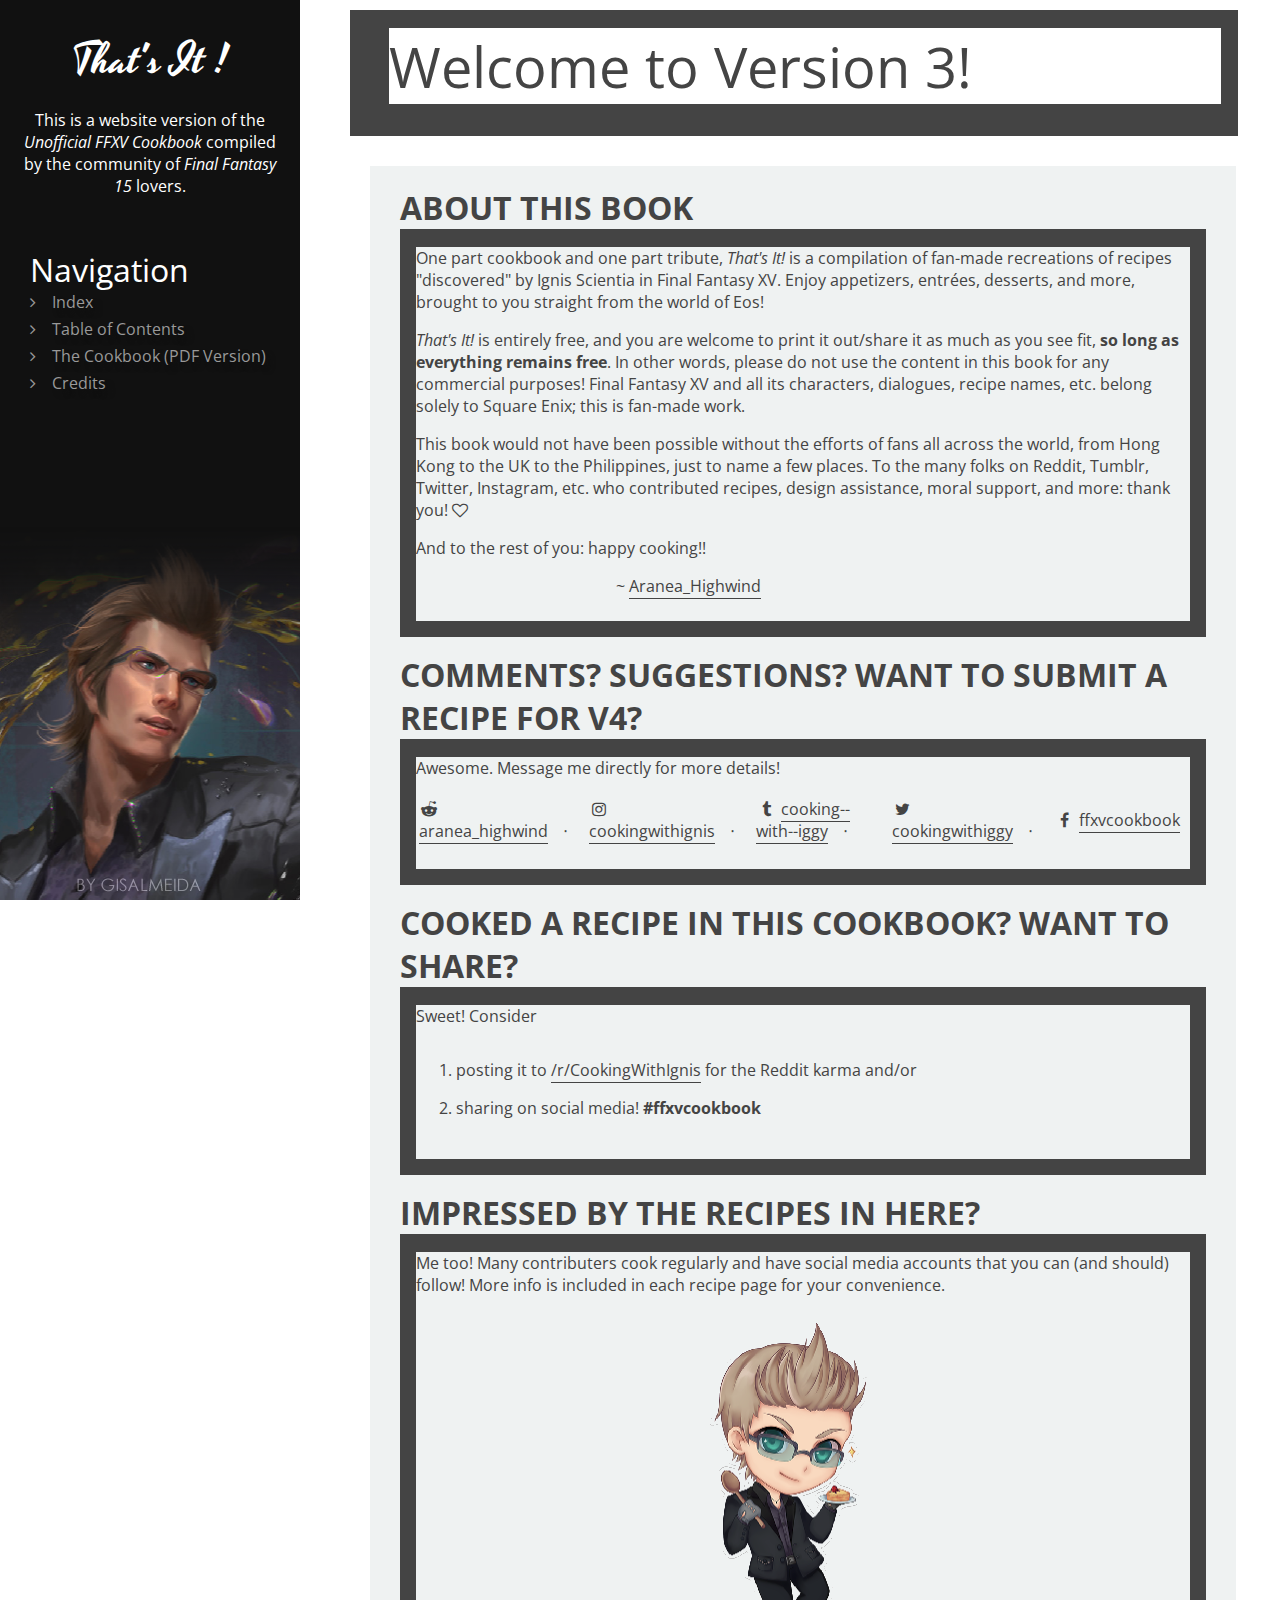
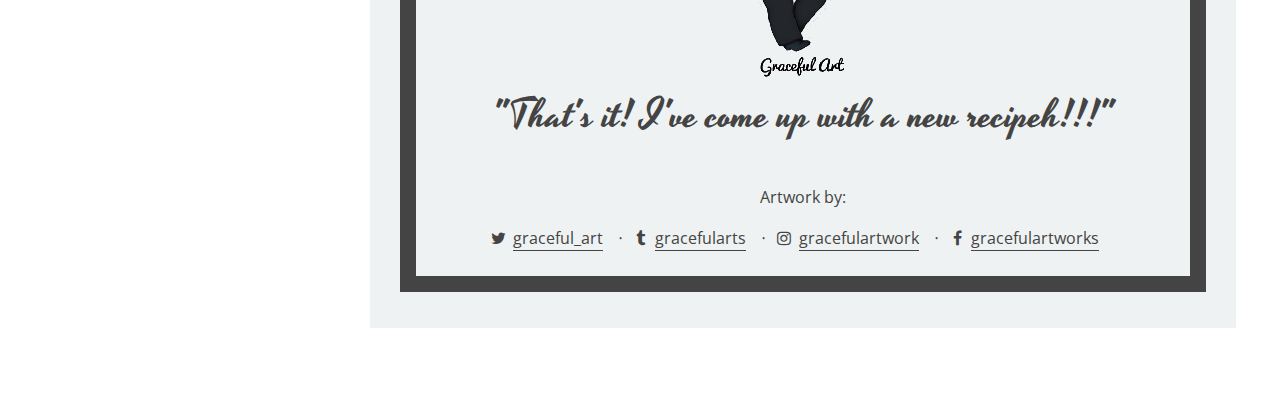
==== index.html @ 937495ce "changed a bunch of shit - basically done recipe page - changed a few stuff - added note div" ====
<!DOCTYPE html>
<html lang="en">
<head>
    <meta charset="UTF-8">
    <title>FFXV Unofficial Cookbook</title>
    <link rel="stylesheet" href="index.css">
    <!-- fonts -->
    <link href="https://fonts.googleapis.com/css?family=Open+Sans+Condensed:300" rel="stylesheet">
    <link href="https://fonts.googleapis.com/css?family=Yesteryear" rel="stylesheet">
    <link href="https://fonts.googleapis.com/css?family=Carrois+Gothic+SC" rel="stylesheet">
    <!-- icons -->
    <link rel="stylesheet" href="https://cdnjs.cloudflare.com/ajax/libs/font-awesome/4.7.0/css/font-awesome.min.css">
    <link href="https://fonts.googleapis.com/icon?family=Material+Icons" rel="stylesheet">


<body>
<!-- sidebar -->
<div id="sidebar">
    <div class="title">That's It !</div>
    <!-- description -->
    <div class="desc">
        <p>This is a website version of the <i>Unofficial FFXV Cookbook</i> compiled by the community of <i>Final Fantasy 15</i> lovers.</p>
    </div>
    <!-- end description -->

    <!-- navigation -->
    <div id="sidebar-nav">
        <div class="title">
            Navigation
        </div>
        <div class="item"><a href="../SENG513A1/index.html">Index</a></div>
        <div class="item"><a href="../SENG513A1/tableofcontents.html">Table of Contents</a></div>
        <div class="item"><a href="https://drive.google.com/file/d/0B7FEbK4ZHcEcSS1sS2lnWGZLd0E/view">The Cookbook (PDF Version)</a></div>
        <div class="item"><a href="../SENG513A1/credits.html">Credits</a></div>
    </div>
    <!-- end navigation -->
</div>
<!-- end sidebar -->

<div id="content">
    <div id="content-title">Welcome to Version 3!</div>
    <div class="post">
        <div class="post-title">About This Book</div>
        <div class="post-content">
            <p>
                One part cookbook and one part tribute, <i>That's It!</i> is a compilation of fan-made recreations of recipes "discovered" by Ignis Scientia in Final Fantasy XV. Enjoy appetizers, entrées, desserts, and more, brought to you straight from the world of Eos!
            </p>
            <p>
                <i>That's It!</i> is entirely free, and you are welcome to print it out/share it as much as you see fit, <b>so long as everything remains free</b>. In other words, please do not use the content in this book for any commercial purposes! Final Fantasy XV and all its characters, dialogues, recipe names, etc. belong solely to Square Enix; this is fan-made work.
            </p>
            <p>
                This book would not have been possible without the efforts of fans all across the world, from Hong Kong to the UK to the Philippines, just to name a few places. To the many folks on Reddit, Tumblr, Twitter, Instagram, etc. who contributed recipes, design assistance, moral support, and more: thank you! <i class="fa fa-heart-o"></i>
            </p>
            <p>
                And to the rest of you: happy cooking!!
            </p>
            <span style="margin-left:200px;">~ <a href="https://www.reddit.com/user/aranea_highwind"> Aranea_Highwind</a></span>
        </div>

        <div class="post-title">Comments? Suggestions? Want to Submit a Recipe for V4?</div>
        <div class="post-content">
            <p>Awesome. Message me directly for more details!</p>
            <table id="links">
                <tr>
                    <td><i class="fa fa-reddit-alien fa-fw"></i> <a href="https://www.reddit.com/user/aranea_highwind">aranea_highwind</a></td>
                    <td><i class="fa fa-instagram fa-fw"></i> <a href="http://instagram.com/cookingwithignis">cookingwithignis</a></td>
                    <td><i class="fa fa-tumblr fa-fw"></i> <a href="http://cooking--with--iggy.tumblr.com/">cooking--with--iggy</a></td>
                    <td><i class="fa fa-twitter fa-fw"></i> <a href="http://twitter.com/cookingwithiggy">cookingwithiggy</a></td>
                    <td><i class="fa fa-facebook fa-fw"></i> <a href="http://facebook.com/ffxvcookbook">ffxvcookbook</a></td>
                </tr>
            </table>
        </div>

        <div class="post-title">Cooked a recipe in this cookbook? Want to share?</div>
        <div class="post-content">
            <p>Sweet! Consider</p>
            <ol>
                <li><p>posting it to <a href="http://reddit.com/r/cookingwithignis">/r/CookingWithIgnis</a> for the Reddit karma and/or</p></li>
                <li>sharing on social media! <b>#ffxvcookbook</b></li>
            </ol>
        </div>

        <div class="post-title">Impressed by the recipes in here?</div>
        <div class="post-content">
            <p>Me too! Many contributers cook regularly and have social media accounts that you can (and should) follow! More info is included in each recipe page for your convenience.</p>
            <img style="display:block;margin-left:auto; margin-right:auto;" src="Assets/recipeh.png" />
            <p style="font-family: 'Yesteryear', cursive; font-size:40px;margin:0;" align="center">"That's it! I've come up with a new recipeh!!!"</p>
            <p align="center" style="margin-bottom:0;">Artwork by:</p>
            <table id="links">
                <tr>
                    <td><i class="fa fa-twitter fa-fw"></i> <a href="https://twitter.com/Graceful_Art">graceful_art</a></td>
                    <td><i class="fa fa-tumblr fa-fw"></i> <a href="http://gracefularts.tumblr.com/">gracefularts</a></td>
                    <td><i class="fa fa-instagram fa-fw"></i> <a href="https://www.instagram.com/gracefulartwork/">gracefulartwork</a></td>
                    <td><i class="fa fa-facebook fa-fw"></i> <a href="https://www.facebook.com/gracefulartworks/">gracefulartworks</a></td>
                </tr>
            </table>
        </div>
    </div>
</div>

</body>
</html>
---- index.css ----
body {
    margin:0;
}


/* ============================= */
/* ======= SIDEBAR STUFF ======= */
/* ============================= */
#sidebar {
    background: #111 url("Assets/sidebarbg.png") no-repeat bottom;
    float:left;
    position:fixed;
    top:0;
    width:260px;
    height:100vh;
    padding:0 20px;
}

#sidebar .title {
    color:#fff;
    font-family: 'Yesteryear', cursive;
    font-size:2.7em;
    text-align: center;
    padding-top:30px;
}

#sidebar .desc {
    color: #fff;
    font-family: 'Open Sans Condensed', sans-serif;
    font-size:1em;
    text-align:center;
}

#sidebar-nav {
    width:260px;
    min-height:100px;
    margin:auto;
    padding:5px 10px 0 10px;
}

#sidebar-nav .title {
    color:#fff;
    font-family: 'Open Sans Condensed', sans-serif;
    font-size: 2em;
    text-align: left;
}

#sidebar-nav .item {
    color:#999;
    font-size:1em;
    font-family: 'Open Sans Condensed', sans-serif;
    padding-bottom:5px;
}

#sidebar-nav .item:before {
    font-family: "FontAwesome", sans-serif;
    content:"\f105";
    padding-right:1em;
}

#sidebar-nav .item a {
    color: #999;
    text-shadow: 5px 5px 5px #111;
    text-decoration: none;
    -webkit-transition: color 0.5s ease-out;
    -moz-transition: color 0.5s ease-out;
    -o-transition: color 0.5s ease-out;
    transition: color 0.5s ease-out;
}
#sidebar-nav .item a:hover {
    color: #fff;
}

/* ============================= */
/* ======= CONTENT STUFF ======= */
/* ============================= */

/* container to left of sidebar */
#content {
    background: #fff;
    color: #444;
    font-family: 'Open Sans Condensed', sans-serif;
    font-size:1em;
    min-height:100vh;
    margin-left:300px;
    padding:0 20px 40px 40px;
    overflow: auto;
}

#content p {
    margin:0;
    padding-bottom:1em;
}
#content a {
    color: #444;
    text-decoration: none;
    border-bottom: #444 solid 1px;
    padding-bottom:1px;
}

/* title of page */
#content-title {
    font-size:3.5em;
    margin: 10px;
    border-style: solid;
    border-width: 18px 17px 32px 39px;
    -moz-border-image: url("Assets/title_border2.png") 18 17 32 39 repeat;
    -webkit-border-image: url("Assets/title_border2.png") 18 17 32 39 repeat;
    -o-border-image: url("Assets/title_border2.png") 18 17 32 39 repeat;
    border-image: url("Assets/title_border2.png") 18 17 32 39 fill repeat;
    display:block;
    width:65vw;
}

/* links formatted into tables */
table#links {
    margin-left:auto;
    margin-right:auto;
}

table#links td {
    padding-right:5px;
}

table#links td:after {
    content:"\2027";
    padding-left:15px;
}

table#links td:last-child:after {
    content:"";
    padding-left:15px;
}

/* ========================== */
/* ======= POST STUFF ======= */
/* ========================== */

.post {
    background: #eff2f2;
    margin: 30px;
    padding:20px 30px;
    width: 63vw;
}

.post img {
    display:block;
}

.post-title {
    font-size:2em;
    text-transform: uppercase;
    font-weight: bold;
}

.post-content {
    overflow:hidden;
    margin-bottom:1em;
    padding-bottom:1.5em;
    border-style: solid;
    border-width: 18px 16px 16px;
    -moz-border-image: url("Assets/partition2.png") 18 16 16 repeat;
    -webkit-border-image: url("Assets/partition2.png") 18 16 16 repeat;
    -o-border-image: url("Assets/partition2.png") 18 16 16 repeat;
    border-image: url("Assets/partition2.png") 18 16 16 repeat;
}

.note {
    margin:1em 0 1em 2em;
    padding-left:1em;
    font-style: italic;
    border-left: #444 3px solid;
}

.note:before {
    content: "\203B  ";
    font-style: normal;
}

/* ====================================== */
/* ======= TABLE OF CONTENT STUFF ======= */
/* ====================================== */

/* TOC : recipe names */
table#toc td:nth-child(1) {
    font-weight:bold;
    text-transform: uppercase;
}

table#toc td:nth-child(1):after {
    content:", ";
    font-weight:normal;
    padding-right:25px;
}

/* TOC : recipe creators */
table#toc td:nth-child(2) {
    text-align:right;
}

/* ============================= */
/* ======= CREDITS STUFF ======= */
/* ============================= */

table#recipecreators {
    padding:10px 0;
    margin:auto;
}

table#recipecreators tr {
    float:left;
    width:100%;
}

table#recipecreators td {
    //border:solid black 1px;
    width:100%;
    padding: 0 1em;
    text-align:left;
}

table#shoutouts td {
    min-width:200px;
    text-align:left;
}

table#shoutouts td:after {

}

/* ============================ */
/* ======= RECIPE STUFF ======= */
/* ============================ */


#recipe-title {
    margin-top:-18px;
    font-family: 'Yesteryear', cursive;
    font-size: 2.5em;
    border-style: solid;
    border-width: 18px 16px 16px;
    -moz-border-image: url("../SENG513A1/Assets/partition2.png") 18 16 16 repeat;
    -webkit-border-image: url("../SENG513A1/Assets/partition2.png") 18 16 16 repeat;
    -o-border-image: url("../SENG513A1/Assets/partition2.png") 18 16 16 repeat;
    border-image: url("../SENG513A1/Assets/partition2.png") 18 16 16 repeat;
}

/* contains active, total cooking time, servings */
#recipe-info {
    font-size:1em;
}


table#recipe-info td {
    padding-right:10px;
}

table#recipe-info td:after {
    content:"\2027";
    padding-left:15px;
}

table#recipe-info td:last-child:after {
    content:"";
    padding-left:15px;
}

table#recipe-info td:nth-child(1):before {
    content: "Active cooking time: ";
}

table#recipe-info td:nth-child(2):before {
    content: "Total cooking time: ";
}

table#recipe-info td:nth-child(3):before {
    content: "Serves ";
}

/* para about recipe */
#recipe-blurb {
    display:block;
    margin: 20px 0;
}

#recipe-blurb p {
    font-size:1em;
    font-weight:bold;
    font-style: italic;
    text-align: center;
}

.recipe-img {
    width:70%;
    border: solid white 10px;
    margin: 20px auto 20px auto;
}

#recipe-ingredients {
    margin-bottom:20px;
}

#recipe-ingredients h1 {
    font-size:1em;
    margin:0;
    text-transform: uppercase;
    font-weight:bold;
}

table#ingredients {
    font-size:0.9em;
}
table#ingredients td {
    vertical-align: top;
    //border:1px black solid;
}

#recipe-ingredients dl {
    list-style-type: none;
    padding:0;
    margin:0 3em 0 0;
}

#recipe-ingredients dd:before {
    content:"\203B  ";
    margin-left:-1em;
}

.recipe-instructions h1 {
    font-size:1em;
    margin:0;
    text-transform: uppercase;
    font-weight:bold;
}


.recipe-instructions ol {
    margin: .5em 0 .5em -1em;
}
.recipe-instructions li {
    padding-left:.5em;
    padding-bottom:1em;
}
.recipe-instructions li:last-child {
    padding-bottom:0;
}

#recipe-credits {
    font-size:1em;
}
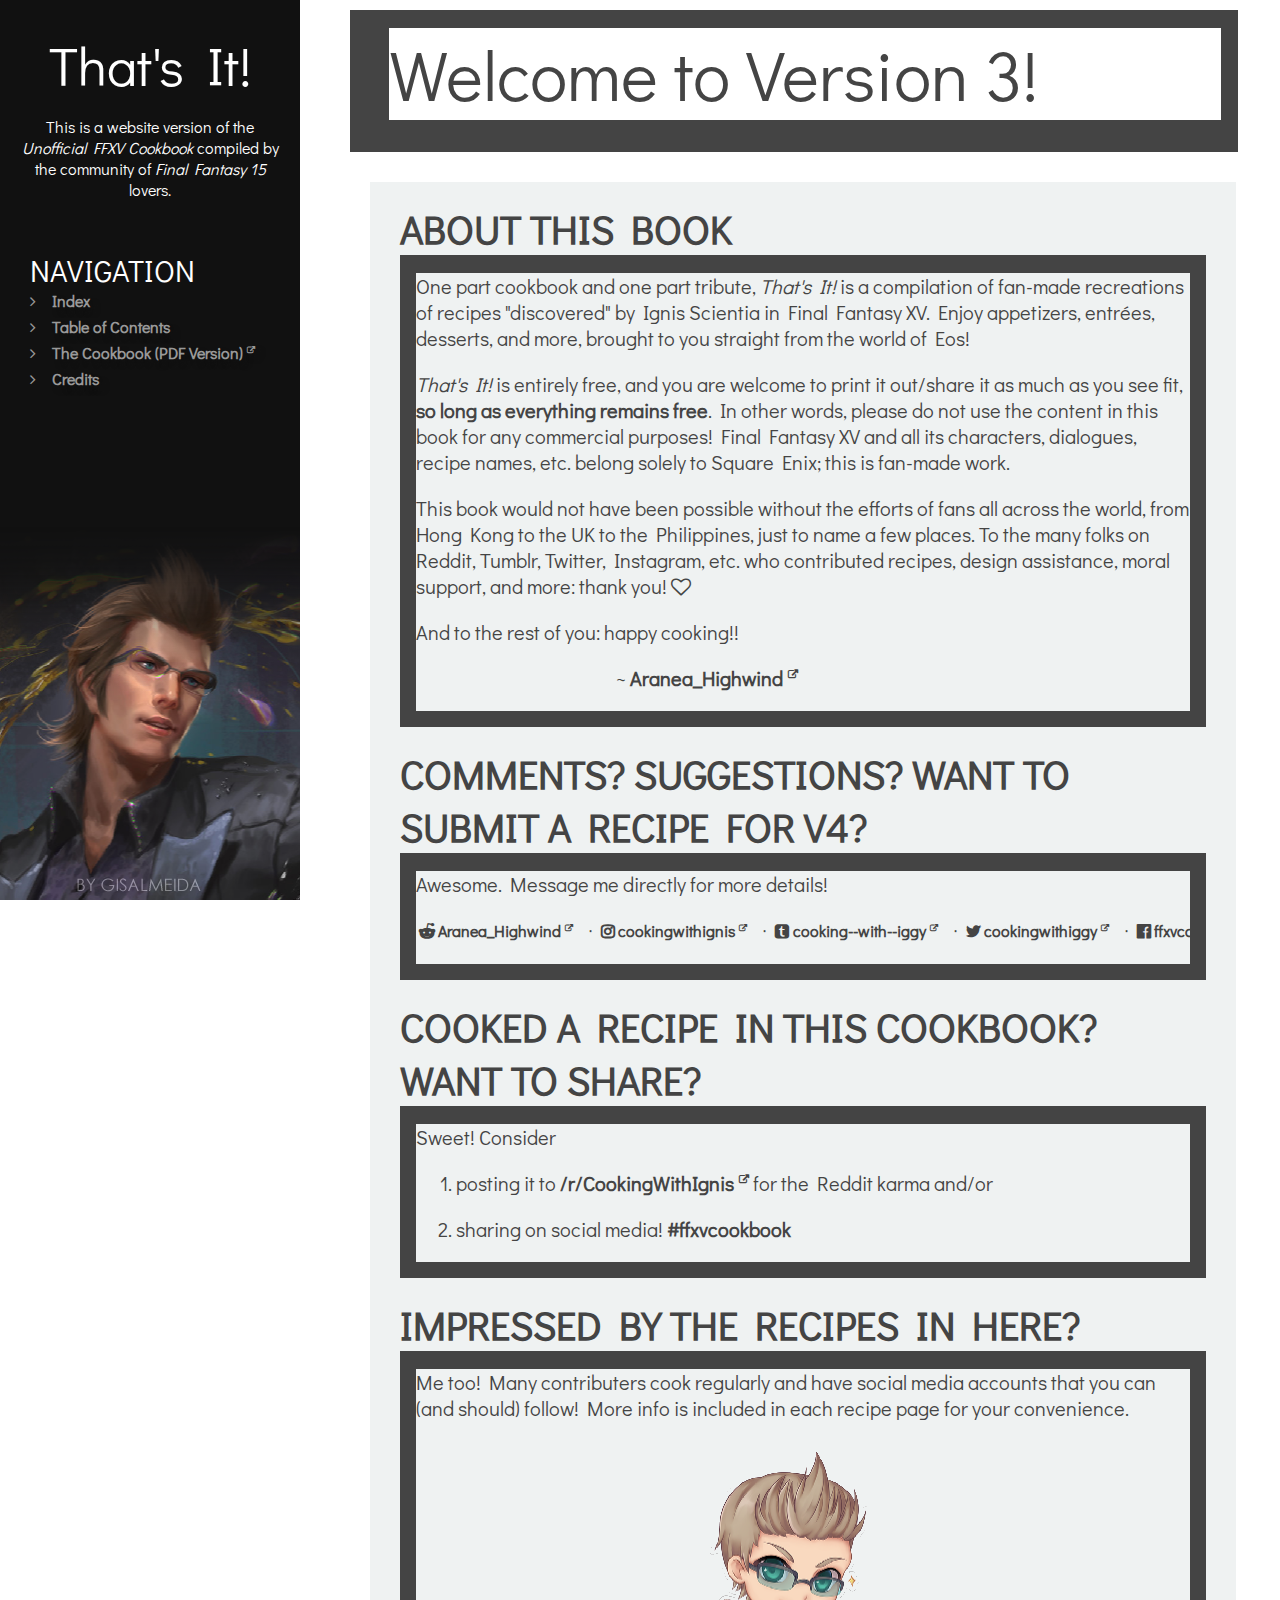
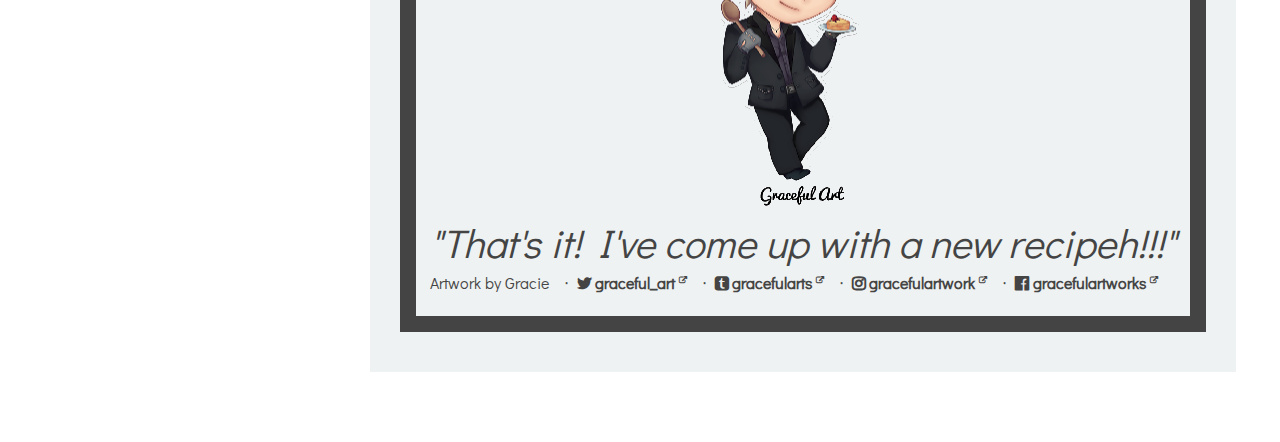
==== commit 79aeff2c: "changed stuff - changed font (again) - took white bg off images in recipe page" ====
--- a/index.html
+++ b/index.html
@@ -3,11 +3,8 @@
 <head>
     <meta charset="UTF-8">
     <title>FFXV Unofficial Cookbook</title>
+    <!-- <link rel="stylesheet" type="text/css" href="http://yui.yahooapis.com/3.18.1/build/cssreset/cssreset-min.css"> -->
     <link rel="stylesheet" href="index.css">
-    <!-- fonts -->
-    <link href="https://fonts.googleapis.com/css?family=Open+Sans+Condensed:300" rel="stylesheet">
-    <link href="https://fonts.googleapis.com/css?family=Yesteryear" rel="stylesheet">
-    <link href="https://fonts.googleapis.com/css?family=Carrois+Gothic+SC" rel="stylesheet">
     <!-- icons -->
     <link rel="stylesheet" href="https://cdnjs.cloudflare.com/ajax/libs/font-awesome/4.7.0/css/font-awesome.min.css">
     <link href="https://fonts.googleapis.com/icon?family=Material+Icons" rel="stylesheet">
@@ -16,7 +13,7 @@
 <body>
 <!-- sidebar -->
 <div id="sidebar">
-    <div class="title">That's It !</div>
+    <div class="title">That's It!</div>
     <!-- description -->
     <div class="desc">
         <p>This is a website version of the <i>Unofficial FFXV Cookbook</i> compiled by the community of <i>Final Fantasy 15</i> lovers.</p>
@@ -28,10 +25,10 @@
         <div class="title">
             Navigation
         </div>
-        <div class="item"><a href="../SENG513A1/index.html">Index</a></div>
-        <div class="item"><a href="../SENG513A1/tableofcontents.html">Table of Contents</a></div>
-        <div class="item"><a href="https://drive.google.com/file/d/0B7FEbK4ZHcEcSS1sS2lnWGZLd0E/view">The Cookbook (PDF Version)</a></div>
-        <div class="item"><a href="../SENG513A1/credits.html">Credits</a></div>
+        <div class="item"><a class="local-link" href="index.html">Index</a></div>
+        <div class="item"><a class="local-link" href="tableofcontents.html">Table of Contents</a></div>
+        <div class="item"><a href="https://drive.google.com/file/d/0B7FEbK4ZHcEcSS1sS2lnWGZLd0E/view" target="_blank">The Cookbook (PDF Version)</a></div>
+        <div class="item"><a class="local-link" href="credits.html">Credits</a></div>
     </div>
     <!-- end navigation -->
 </div>
@@ -60,13 +57,13 @@
         <div class="post-title">Comments? Suggestions? Want to Submit a Recipe for V4?</div>
         <div class="post-content">
             <p>Awesome. Message me directly for more details!</p>
-            <table id="links">
+            <table class="links">
                 <tr>
-                    <td><i class="fa fa-reddit-alien fa-fw"></i> <a href="https://www.reddit.com/user/aranea_highwind">aranea_highwind</a></td>
-                    <td><i class="fa fa-instagram fa-fw"></i> <a href="http://instagram.com/cookingwithignis">cookingwithignis</a></td>
-                    <td><i class="fa fa-tumblr fa-fw"></i> <a href="http://cooking--with--iggy.tumblr.com/">cooking--with--iggy</a></td>
-                    <td><i class="fa fa-twitter fa-fw"></i> <a href="http://twitter.com/cookingwithiggy">cookingwithiggy</a></td>
-                    <td><i class="fa fa-facebook fa-fw"></i> <a href="http://facebook.com/ffxvcookbook">ffxvcookbook</a></td>
+                    <td><a class="reddit" href="https://www.reddit.com/user/aranea_highwind">Aranea_Highwind</a></td>
+                    <td><a class="instagram" href="http://instagram.com/cookingwithignis">cookingwithignis</a></td>
+                    <td><a class="tumblr" href="http://cooking--with--iggy.tumblr.com/">cooking--with--iggy</a></td>
+                    <td><a class="twitter" href="http://twitter.com/cookingwithiggy">cookingwithiggy</a></td>
+                    <td><a class="facebook" href="http://facebook.com/ffxvcookbook">ffxvcookbook</a></td>
                 </tr>
             </table>
         </div>
@@ -74,7 +71,7 @@
         <div class="post-title">Cooked a recipe in this cookbook? Want to share?</div>
         <div class="post-content">
             <p>Sweet! Consider</p>
-            <ol>
+            <ol style="margin:0;">
                 <li><p>posting it to <a href="http://reddit.com/r/cookingwithignis">/r/CookingWithIgnis</a> for the Reddit karma and/or</p></li>
                 <li>sharing on social media! <b>#ffxvcookbook</b></li>
             </ol>
@@ -84,14 +81,14 @@
         <div class="post-content">
             <p>Me too! Many contributers cook regularly and have social media accounts that you can (and should) follow! More info is included in each recipe page for your convenience.</p>
             <img style="display:block;margin-left:auto; margin-right:auto;" src="Assets/recipeh.png" />
-            <p style="font-family: 'Yesteryear', cursive; font-size:40px;margin:0;" align="center">"That's it! I've come up with a new recipeh!!!"</p>
-            <p align="center" style="margin-bottom:0;">Artwork by:</p>
-            <table id="links">
+            <p style="font-size:40px; font-style:italic; margin-bottom:0;padding-bottom:0;" align="center">"That's it! I've come up with a new recipeh!!!"</p>
+            <table class="links">
                 <tr>
-                    <td><i class="fa fa-twitter fa-fw"></i> <a href="https://twitter.com/Graceful_Art">graceful_art</a></td>
-                    <td><i class="fa fa-tumblr fa-fw"></i> <a href="http://gracefularts.tumblr.com/">gracefularts</a></td>
-                    <td><i class="fa fa-instagram fa-fw"></i> <a href="https://www.instagram.com/gracefulartwork/">gracefulartwork</a></td>
-                    <td><i class="fa fa-facebook fa-fw"></i> <a href="https://www.facebook.com/gracefulartworks/">gracefulartworks</a></td>
+                    <td> Artwork by Gracie</td>
+                    <td><a class="twitter" href="https://twitter.com/Graceful_Art">graceful_art</a></td>
+                    <td><a class="tumblr" href="http://gracefularts.tumblr.com/">gracefularts</a></td>
+                    <td><a class="instagram" href="https://www.instagram.com/gracefulartwork/">gracefulartwork</a></td>
+                    <td><a class="facebook" href="https://www.facebook.com/gracefulartworks/">gracefulartworks</a></td>
                 </tr>
             </table>
         </div>
--- a/index.css
+++ b/index.css
@@ -1,6 +1,71 @@
+
+@import url('https://fonts.googleapis.com/css?family=Didact+Gothic');
+
 body {
+    font-family: 'Didact Gothic', sans-serif;
     margin:0;
-}
+    font-size:20px;
+}
+
+table {
+    white-space: nowrap;
+}
+
+a {
+    font-weight:bold;
+}
+
+ol {
+    list-style: decimal;
+}
+
+/* external link icon to all links */
+a:after {
+    font-family: "FontAwesome", sans-serif;
+    font-size:50%;
+    content: "\f08e";
+    vertical-align: super;
+    padding-left:.5em;
+}
+
+/* social media icons */
+a.twitter:before {
+    font-family: "FontAwesome", sans-serif;
+    content: "\f099";
+    padding-right:.2em;
+}
+
+a.tumblr:before {
+    font-family: "FontAwesome", sans-serif;
+    content: "\f174";
+    padding-right:.2em;
+}
+
+a.instagram:before {
+    font-family: "FontAwesome", sans-serif;
+    content: "\f16d";
+    padding-right:.2em;
+}
+
+a.facebook:before {
+    font-family: "FontAwesome", sans-serif;
+    content: "\f230";
+    padding-right:.2em;
+}
+
+a.reddit:before {
+    font-family: "FontAwesome", sans-serif;
+    content: "\f281";
+    padding-right:.2em;
+}
+
+/* remove external link icon from local links */
+a.local-link:after {
+    content:"";
+    padding-left:0;
+}
+
+/* social media formatting */
 
 
 /* ============================= */
@@ -18,7 +83,6 @@
 
 #sidebar .title {
     color:#fff;
-    font-family: 'Yesteryear', cursive;
     font-size:2.7em;
     text-align: center;
     padding-top:30px;
@@ -26,8 +90,7 @@
 
 #sidebar .desc {
     color: #fff;
-    font-family: 'Open Sans Condensed', sans-serif;
-    font-size:1em;
+    font-size:.8em;
     text-align:center;
 }
 
@@ -40,15 +103,14 @@
 
 #sidebar-nav .title {
     color:#fff;
-    font-family: 'Open Sans Condensed', sans-serif;
-    font-size: 2em;
+    font-size: 1.5em;
+    text-transform: uppercase;
     text-align: left;
 }
 
 #sidebar-nav .item {
     color:#999;
-    font-size:1em;
-    font-family: 'Open Sans Condensed', sans-serif;
+    font-size:.8em;
     padding-bottom:5px;
 }
 
@@ -67,6 +129,7 @@
     -o-transition: color 0.5s ease-out;
     transition: color 0.5s ease-out;
 }
+
 #sidebar-nav .item a:hover {
     color: #fff;
 }
@@ -79,7 +142,6 @@
 #content {
     background: #fff;
     color: #444;
-    font-family: 'Open Sans Condensed', sans-serif;
     font-size:1em;
     min-height:100vh;
     margin-left:300px;
@@ -94,8 +156,6 @@
 #content a {
     color: #444;
     text-decoration: none;
-    border-bottom: #444 solid 1px;
-    padding-bottom:1px;
 }
 
 /* title of page */
@@ -113,23 +173,39 @@
 }
 
 /* links formatted into tables */
-table#links {
+table.links {
+    font-size:0.8em;
     margin-left:auto;
     margin-right:auto;
-}
-
-table#links td {
+    padding-bottom:0;
+}
+
+table.links td {
     padding-right:5px;
 }
 
-table#links td:after {
+table.links td:after {
     content:"\2027";
     padding-left:15px;
 }
 
-table#links td:last-child:after {
+table.links td:last-child:after {
     content:"";
     padding-left:15px;
+}
+
+/* notes marked with asterisk */
+.note {
+    display:inline-block;
+    margin:1em 0 1em 2em;
+    padding-left:.5em;
+    font-style: italic;
+    border-left: #444 3px solid;
+}
+
+.note:before {
+    content: "\203B  ";
+    font-style: normal;
 }
 
 /* ========================== */
@@ -154,9 +230,10 @@
 }
 
 .post-content {
-    overflow:hidden;
+    position:relative;
+    overflow-y:hidden;
     margin-bottom:1em;
-    padding-bottom:1.5em;
+    padding-bottom:1em;
     border-style: solid;
     border-width: 18px 16px 16px;
     -moz-border-image: url("Assets/partition2.png") 18 16 16 repeat;
@@ -165,91 +242,77 @@
     border-image: url("Assets/partition2.png") 18 16 16 repeat;
 }
 
-.note {
-    margin:1em 0 1em 2em;
-    padding-left:1em;
-    font-style: italic;
-    border-left: #444 3px solid;
-}
-
-.note:before {
-    content: "\203B  ";
-    font-style: normal;
-}
 
 /* ====================================== */
 /* ======= TABLE OF CONTENT STUFF ======= */
 /* ====================================== */
+
+table#toc {
+    position:absolute;
+    top:0;
+    left:0;
+}
 
 /* TOC : recipe names */
 table#toc td:nth-child(1) {
     font-weight:bold;
     text-transform: uppercase;
-}
-
-table#toc td:nth-child(1):after {
-    content:", ";
-    font-weight:normal;
-    padding-right:25px;
+    padding-right:2em;
 }
 
 /* TOC : recipe creators */
 table#toc td:nth-child(2) {
+    color:#444;
     text-align:right;
-}
-
-/* ============================= */
-/* ======= CREDITS STUFF ======= */
-/* ============================= */
-
-table#recipecreators {
-    padding:10px 0;
-    margin:auto;
-}
-
-table#recipecreators tr {
-    float:left;
-    width:100%;
-}
-
-table#recipecreators td {
-    //border:solid black 1px;
-    width:100%;
-    padding: 0 1em;
-    text-align:left;
-}
-
-table#shoutouts td {
-    min-width:200px;
-    text-align:left;
-}
-
-table#shoutouts td:after {
-
+    font-style: italic;
+    font-size:.8em;
 }
 
 /* ============================ */
 /* ======= RECIPE STUFF ======= */
 /* ============================ */
 
+.image-right {
+    border: solid #eff2f2 1em;
+    height:auto;
+    width:300px;
+    margin: 1em;
+    float:right;
+    overflow:hidden;
+
+}
+
+.image-left {
+    height:300px;
+    width:300px;
+    border: solid #eff2f2 10px;
+    margin: 1em;
+    float:left;
+    overflow:hidden;
+}
+
+.caption {
+    text-align: center;
+    padding:0.5em 1em 0 1em;
+}
 
 #recipe-title {
     margin-top:-18px;
-    font-family: 'Yesteryear', cursive;
     font-size: 2.5em;
     border-style: solid;
     border-width: 18px 16px 16px;
-    -moz-border-image: url("../SENG513A1/Assets/partition2.png") 18 16 16 repeat;
-    -webkit-border-image: url("../SENG513A1/Assets/partition2.png") 18 16 16 repeat;
-    -o-border-image: url("../SENG513A1/Assets/partition2.png") 18 16 16 repeat;
-    border-image: url("../SENG513A1/Assets/partition2.png") 18 16 16 repeat;
+    -moz-border-image: url("Assets/partition2.png") 18 16 16 repeat;
+    -webkit-border-image: url("Assets/partition2.png") 18 16 16 repeat;
+    -o-border-image: url("Assets/partition2.png") 18 16 16 repeat;
+    border-image: url("Assets/partition2.png") 18 16 16 repeat;
 }
 
 /* contains active, total cooking time, servings */
 #recipe-info {
     font-size:1em;
-}
-
+    margin-right:auto;
+    margin-left:auto;
+}
 
 table#recipe-info td {
     padding-right:10px;
@@ -277,23 +340,19 @@
     content: "Serves ";
 }
 
-/* para about recipe */
+/* tidbit about recipe */
 #recipe-blurb {
-    display:block;
-    margin: 20px 0;
-}
-
-#recipe-blurb p {
-    font-size:1em;
-    font-weight:bold;
-    font-style: italic;
-    text-align: center;
-}
-
-.recipe-img {
-    width:70%;
-    border: solid white 10px;
-    margin: 20px auto 20px auto;
+    border: solid #eff2f2 1em;
+    height:auto;
+    width:80%;
+    margin: 0 auto 1em auto;
+    overflow:hidden;
+}
+
+#recipe-blurb img {
+    max-width:100%;
+    max-height:100%;
+    object-fit: contain;
 }
 
 #recipe-ingredients {
@@ -309,10 +368,11 @@
 
 table#ingredients {
     font-size:0.9em;
-}
+    margin-left:2em;
+}
+
 table#ingredients td {
     vertical-align: top;
-    //border:1px black solid;
 }
 
 #recipe-ingredients dl {
@@ -324,6 +384,10 @@
 #recipe-ingredients dd:before {
     content:"\203B  ";
     margin-left:-1em;
+}
+
+.recipe-instructions {
+    margin-bottom: 1.5em;
 }
 
 .recipe-instructions h1 {
@@ -333,9 +397,14 @@
     font-weight:bold;
 }
 
+.recipe-instructions img {
+    max-width:100%;
+    max-height:100%;
+    object-fit: contain;
+}
 
 .recipe-instructions ol {
-    margin: .5em 0 .5em -1em;
+    margin: .5em 0 .5em 1em;
 }
 .recipe-instructions li {
     padding-left:.5em;
@@ -348,5 +417,3 @@
 #recipe-credits {
     font-size:1em;
 }
-
-
